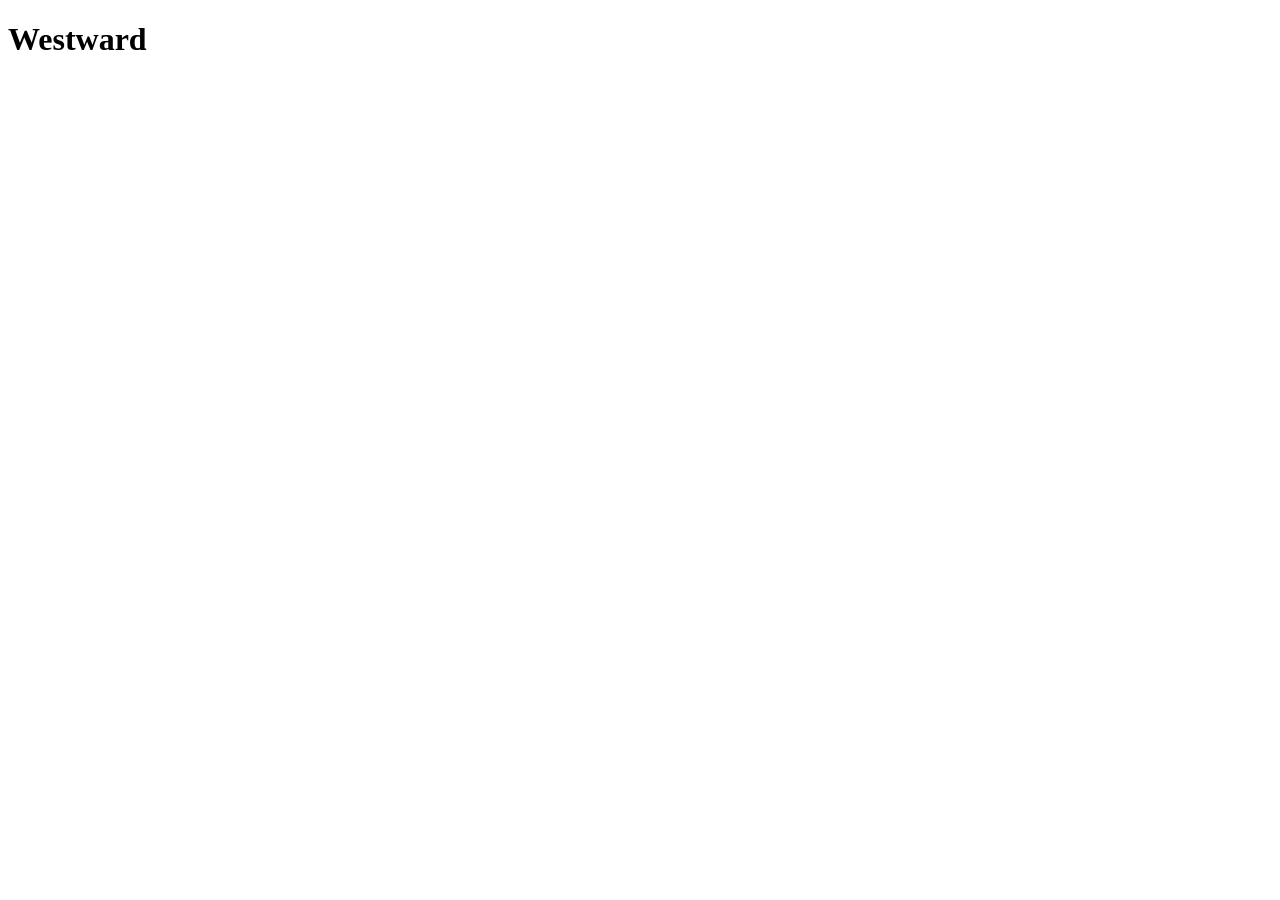
==== westward/index.html @ 6f051355 "Add lowercase Westward URL" ====
<!DOCTYPE html>
<html lang="en">
<head>
    <meta charset="UTF-8">
    <meta name="viewport" content="width=device-width, initial-scale=1.0">
    <title>Document</title>
</head>
<body>
    <h1>Westward</h1>
</body>
</html>
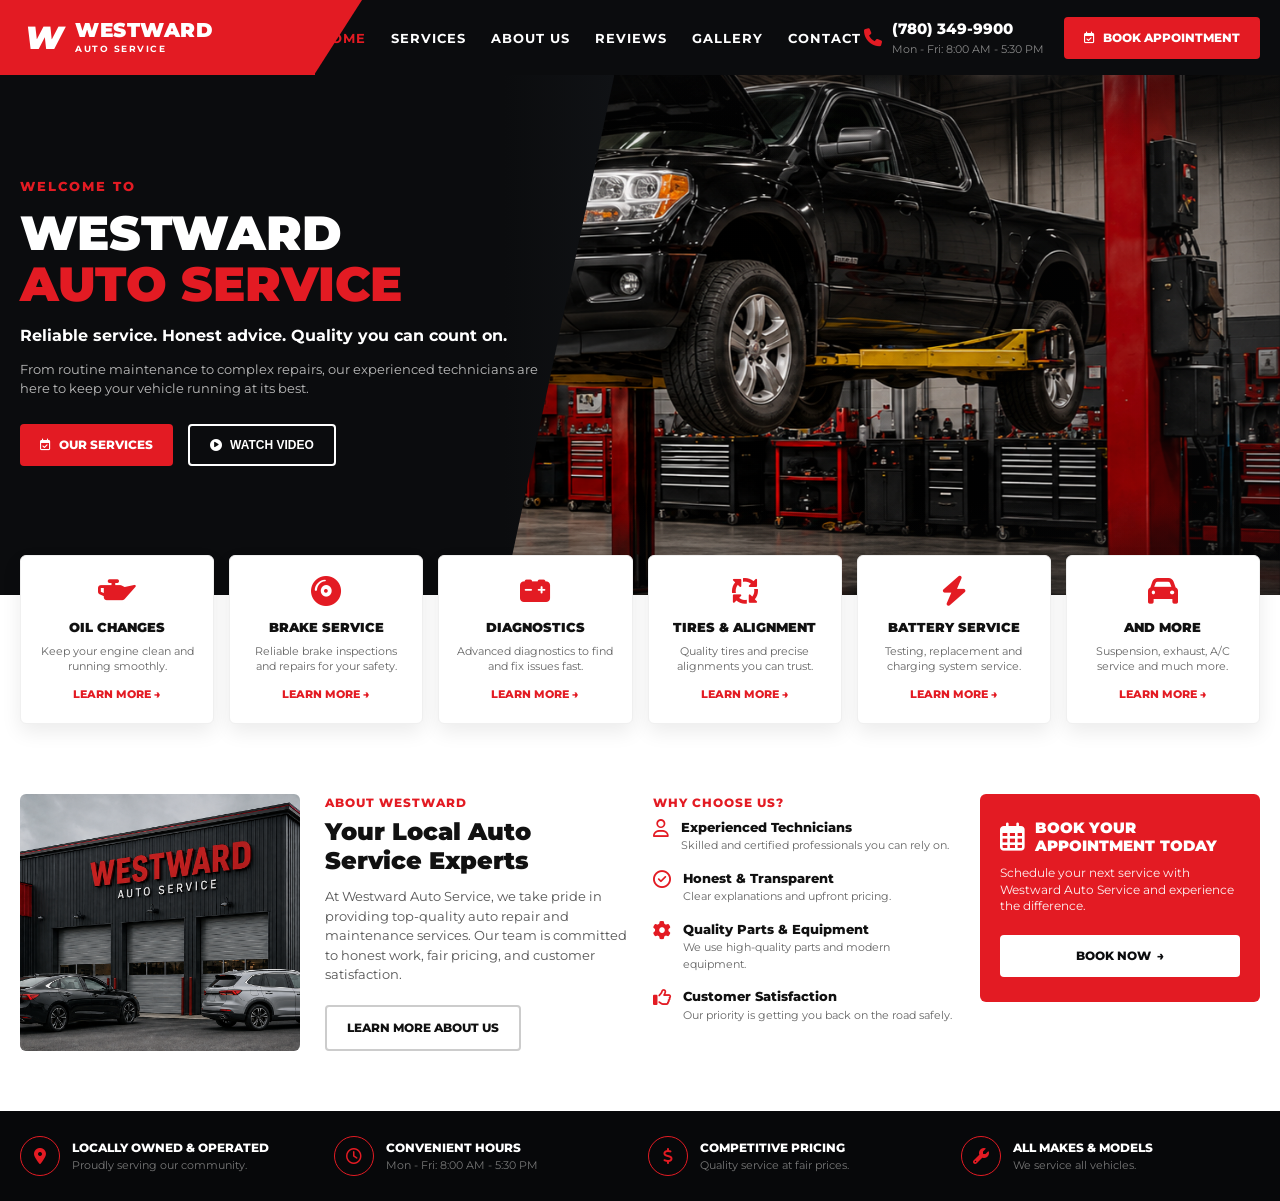
==== commit bba0640d: "Обновил сайт" ====
--- a/westward/index.html
+++ b/westward/index.html
@@ -1,11 +1,272 @@
 <!DOCTYPE html>
-<html lang="en">
+<html lang="ru">
 <head>
+    <!-- Задаем кодировку символов UTF-8 для корректного текста -->
     <meta charset="UTF-8">
+    <!-- Настройка Viewport для правильного масштабирования на смартфонах и планшетах -->
     <meta name="viewport" content="width=device-width, initial-scale=1.0">
-    <title>Document</title>
+    <title>Westward Auto Service</title>
+    
+    <!-- Подключение шрифта Montserrat из Google Fonts -->
+    <link href="https://fonts.googleapis.com/css2?family=Montserrat:wght@400;600;700;800;900&display=swap" rel="stylesheet">
+    
+    <!-- Подключение векторных иконок FontAwesome -->
+    <link rel="stylesheet" href="https://cdnjs.cloudflare.com/ajax/libs/font-awesome/6.4.0/css/all.min.css">
+    
+    <!-- Подключение стилей согласно вашей иерархии css/style.css -->
+    <link rel="stylesheet" href="css/style.css">
 </head>
 <body>
-    <h1>Westward</h1>
+
+    <!-- ==========================================================================
+         БЛОК 1: ТЕМНАЯ ШАПКА САЙТА (HEADER) С МОБИЛЬНЫМ МЕНЮ
+         ========================================================================== -->
+    <header class="site-header">
+        <div class="header-container">
+            
+            <!-- Левый красный скошенный блок с логотипом -->
+            <a href="#" class="brand-logo-wrapper">
+                <div class="brand-logo">
+                    <span class="logo-symbol">W</span>
+                    <div class="logo-text">
+                        <span class="logo-title">WESTWARD</span>
+                        <span class="logo-subtitle">AUTO SERVICE</span>
+                    </div>
+                </div>
+            </a>
+
+            <!-- Кнопка-гамбургер для открытия меню на мобильных устройствах -->
+            <button class="mobile-menu-btn" id="mobileMenuBtn" aria-label="Toggle Menu">
+                <i class="fa-solid fa-bars"></i>
+            </button>
+
+            <!-- Главное навигационное меню -->
+            <nav class="main-nav" id="mainNav">
+                <ul>
+                    <li><a href="#" class="active">HOME</a></li>
+                    <li><a href="#">SERVICES</a></li>
+                    <li><a href="#">ABOUT US</a></li>
+                    <li><a href="#">REVIEWS</a></li>
+                    <li><a href="#">GALLERY</a></li>
+                    <li><a href="#">CONTACT</a></li>
+                </ul>
+            </nav>
+
+            <!-- Правый блок с номером телефона и кнопкой записи -->
+            <div class="header-right">
+                <div class="phone-block">
+                    <i class="fa-solid fa-phone phone-icon"></i>
+                    <div class="phone-details">
+                        <a href="tel:7803499900" class="phone-number">(780) 349-9900</a>
+                        <span class="work-hours">Mon - Fri: 8:00 AM - 5:30 PM</span>
+                    </div>
+                </div>
+                <a href="#" class="btn btn-red"><i class="fa-regular fa-calendar-check"></i> BOOK APPOINTMENT</a>
+            </div>
+
+        </div>
+    </header>
+
+    <!-- ==========================================================================
+         БЛОК 2: ГЛАВНЫЙ БАННЕР (HERO) С ПАРАЛЛАКСОМ И ТЕМНЫМ ГРАДИЕНТОМ СПРАВА
+         ========================================================================== -->
+    <section class="hero-section">
+        <!-- Фоновое изображение машины images/hero-truck.png для параллакса -->
+        <div class="parallax-bg" id="parallaxBg"></div>
+        
+        <!-- Градиентное затемнение (уводит изображение справа, сверху и снизу в темноту) -->
+        <div class="hero-overlay"></div>
+
+        <div class="hero-container">
+            <div class="hero-content">
+                <span class="hero-tagline-small">WELCOME TO</span>
+                <h1 class="hero-title">WESTWARD <br><span class="text-red">AUTO SERVICE</span></h1>
+                <p class="hero-subtitle">Reliable service. Honest advice. Quality you can count on.</p>
+                <p class="hero-description">From routine maintenance to complex repairs, our experienced technicians are here to keep your vehicle running at its best.</p>
+                
+                <!-- Кнопки действий -->
+                <div class="hero-actions">
+                    <a href="#" class="btn btn-red"><i class="fa-regular fa-calendar-check"></i> OUR SERVICES</a>
+                    <!-- Кнопка вызова всплывающего окна с видео YouTube -->
+                    <button id="openVideoBtn" class="btn btn-outline"><i class="fa-solid fa-circle-play"></i> WATCH VIDEO</button>
+                </div>
+            </div>
+        </div>
+    </section>
+
+    <!-- ==========================================================================
+         БЛОК 3: БЕЛЫЙ ОСНОВНОЙ КОНТЕНТ (УСЛУГИ И О НАС)
+         ========================================================================== -->
+    <main class="main-white-content">
+        <div class="container">
+            
+            <!-- 3.1. Адаптивная сетка карточек услуг -->
+            <div class="services-grid">
+                <div class="service-card">
+                    <i class="fa-solid fa-oil-can service-icon"></i>
+                    <h3 class="service-title">OIL CHANGES</h3>
+                    <p class="service-desc">Keep your engine clean and running smoothly.</p>
+                    <a href="#" class="service-link">LEARN MORE &rarr;</a>
+                </div>
+
+                <div class="service-card">
+                    <i class="fa-solid fa-compact-disc service-icon"></i>
+                    <h3 class="service-title">BRAKE SERVICE</h3>
+                    <p class="service-desc">Reliable brake inspections and repairs for your safety.</p>
+                    <a href="#" class="service-link">LEARN MORE &rarr;</a>
+                </div>
+
+                <div class="service-card">
+                    <i class="fa-solid fa-car-battery service-icon"></i>
+                    <h3 class="service-title">DIAGNOSTICS</h3>
+                    <p class="service-desc">Advanced diagnostics to find and fix issues fast.</p>
+                    <a href="#" class="service-link">LEARN MORE &rarr;</a>
+                </div>
+
+                <div class="service-card">
+                    <i class="fa-solid fa-arrows-spin service-icon"></i>
+                    <h3 class="service-title">TIRES & ALIGNMENT</h3>
+                    <p class="service-desc">Quality tires and precise alignments you can trust.</p>
+                    <a href="#" class="service-link">LEARN MORE &rarr;</a>
+                </div>
+
+                <div class="service-card">
+                    <i class="fa-solid fa-bolt service-icon"></i>
+                    <h3 class="service-title">BATTERY SERVICE</h3>
+                    <p class="service-desc">Testing, replacement and charging system service.</p>
+                    <a href="#" class="service-link">LEARN MORE &rarr;</a>
+                </div>
+
+                <div class="service-card">
+                    <i class="fa-solid fa-car service-icon"></i>
+                    <h3 class="service-title">AND MORE</h3>
+                    <p class="service-desc">Suspension, exhaust, A/C service and much more.</p>
+                    <a href="#" class="service-link">LEARN MORE &rarr;</a>
+                </div>
+            </div>
+
+            <!-- 3.2. Адаптивный блок информации "О нас" и "Запись" -->
+            <div class="about-grid">
+                
+                <!-- Картинка здания из images/block.png -->
+                <div class="about-image-wrapper">
+                    <img src="images/block.png" alt="Westward Auto Service Building" class="about-img">
+                </div>
+
+                <!-- Колонка О компании -->
+                <div class="about-text-column">
+                    <span class="section-tag">ABOUT WESTWARD</span>
+                    <h2 class="section-heading">Your Local Auto Service Experts</h2>
+                    <p class="about-paragraph">At Westward Auto Service, we take pride in providing top-quality auto repair and maintenance services. Our team is committed to honest work, fair pricing, and customer satisfaction.</p>
+                    <a href="#" class="btn btn-white-border">LEARN MORE ABOUT US</a>
+                </div>
+
+                <!-- Список преимуществ -->
+                <div class="why-column">
+                    <span class="section-tag">WHY CHOOSE US?</span>
+                    <ul class="why-list">
+                        <li class="why-item">
+                            <i class="fa-regular fa-user why-icon"></i>
+                            <div class="why-info">
+                                <h4>Experienced Technicians</h4>
+                                <p>Skilled and certified professionals you can rely on.</p>
+                            </div>
+                        </li>
+                        <li class="why-item">
+                            <i class="fa-regular fa-circle-check why-icon"></i>
+                            <div class="why-info">
+                                <h4>Honest & Transparent</h4>
+                                <p>Clear explanations and upfront pricing.</p>
+                            </div>
+                        </li>
+                        <li class="why-item">
+                            <i class="fa-solid fa-gear why-icon"></i>
+                            <div class="why-info">
+                                <h4>Quality Parts & Equipment</h4>
+                                <p>We use high-quality parts and modern equipment.</p>
+                            </div>
+                        </li>
+                        <li class="why-item">
+                            <i class="fa-regular fa-thumbs-up why-icon"></i>
+                            <div class="why-info">
+                                <h4>Customer Satisfaction</h4>
+                                <p>Our priority is getting you back on the road safely.</p>
+                            </div>
+                        </li>
+                    </ul>
+                </div>
+
+                <!-- Красная карточка онлайн-записи -->
+                <div class="cta-card">
+                    <div class="cta-header">
+                        <i class="fa-regular fa-calendar-days cta-icon-calendar"></i>
+                        <h3>BOOK YOUR APPOINTMENT TODAY</h3>
+                    </div>
+                    <p class="cta-desc">Schedule your next service with Westward Auto Service and experience the difference.</p>
+                    <a href="#" class="btn btn-white">BOOK NOW &nbsp;&rarr;</a>
+                </div>
+
+            </div>
+
+        </div>
+    </main>
+
+    <!-- ==========================================================================
+         БЛОК 4: ТЕМНЫЙ НИЖНИЙ БАР (BOTTOM BAR)
+         ========================================================================== -->
+    <footer class="bottom-bar">
+        <div class="container">
+            <div class="bottom-grid">
+                <div class="bottom-item">
+                    <div class="bottom-icon-circle"><i class="fa-solid fa-location-dot"></i></div>
+                    <div class="bottom-info">
+                        <h5>LOCALLY OWNED & OPERATED</h5>
+                        <p>Proudly serving our community.</p>
+                    </div>
+                </div>
+
+                <div class="bottom-item">
+                    <div class="bottom-icon-circle"><i class="fa-regular fa-clock"></i></div>
+                    <div class="bottom-info">
+                        <h5>CONVENIENT HOURS</h5>
+                        <p>Mon - Fri: 8:00 AM - 5:30 PM</p>
+                    </div>
+                </div>
+
+                <div class="bottom-item">
+                    <div class="bottom-icon-circle"><i class="fa-solid fa-dollar-sign"></i></div>
+                    <div class="bottom-info">
+                        <h5>COMPETITIVE PRICING</h5>
+                        <p>Quality service at fair prices.</p>
+                    </div>
+                </div>
+
+                <div class="bottom-item">
+                    <div class="bottom-icon-circle"><i class="fa-solid fa-wrench"></i></div>
+                    <div class="bottom-info">
+                        <h5>ALL MAKES & MODELS</h5>
+                        <p>We service all vehicles.</p>
+                    </div>
+                </div>
+            </div>
+        </div>
+    </footer>
+
+    <!-- ==========================================================================
+         МОДАЛЬНОЕ ОКНО ДЛЯ ПРОСМОТРА YOUTUBE-ВИДЕО ПРЯМО НА САЙТЕ
+         ========================================================================== -->
+    <div id="videoModal" class="modal-overlay">
+        <div class="modal-window">
+            <!-- Кнопка закрытия модального окна -->
+            <button id="closeVideoBtn" class="modal-close-btn">&times;</button>
+            <!-- Контейнер для адаптивного видео 16:9 -->
+            <div class="video-responsive-wrapper">
+                <iframe id="youtubeIframe" src="" title="YouTube video player" frameborder="0" allow="accelerometer; autoplay; clipboard-write; encrypted-media; gyroscope; picture-in-picture" allowfullscreen></iframe>
+            </div>
+        </div>
+    </div>
+
+    <!-- Подключение JS файлов согласно иерархии js/main.js -->
+    <script src="js/main.js"></script>
 </body>
-</html>
+</html>
--- a/westward/css/style.css
+++ b/westward/css/style.css
@@ -0,0 +1,775 @@
+/* ==========================================================================
+   1. ОБЩИЕ СТИЛИ И СБРОС (ПЕРЕМЕННЫЕ И АДАПТИВНАЯ БАЗА ДЛЯ 2K/4K)
+   ========================================================================== */
+* {
+    margin: 0;
+    padding: 0;
+    box-sizing: border-box;
+}
+
+html {
+    font-size: 16px;
+}
+
+body {
+    font-family: 'Montserrat', sans-serif;
+    background-color: #0b0c0e;
+    color: #333333;
+    line-height: 1.5;
+    overflow-x: hidden;
+}
+
+.container {
+    max-width: 1440px;
+    margin: 0 auto;
+    padding: 0 20px;
+    width: 100%;
+}
+
+/* ==========================================================================
+   2. ШАПКА САЙТА (HEADER) С ПОЛНЫМ ПРИМЫКАНИЕМ К КРАЮ И ДИАГОНАЛЬНЫМ СРЕЗОМ
+   ========================================================================== */
+.site-header {
+    background-color: #0b0c0e;
+    position: relative;
+    z-index: 100;
+    padding: 0;
+    overflow: hidden; /* Исключает горизонтальную прокрутку */
+}
+
+.header-container {
+    max-width: 1600px;
+    margin: 0 auto;
+    display: flex;
+    align-items: stretch; /* Растягивает логотип на всю высоту шапки */
+    justify-content: space-between;
+    padding-right: 20px;
+    height: 75px;
+    position: relative;
+}
+
+/* Красный блок логотипа */
+.brand-logo-wrapper {
+    position: relative;
+    background-color: #e31b23;
+    display: flex;
+    align-items: center;
+    flex: 0 0 315px;
+    min-width: 315px;
+    padding: 0 42px 0 25px;
+    text-decoration: none;
+    isolation: isolate;
+    transition: background-color 0.25s ease;
+}
+
+/* Дотягиваем красный фон до левого края даже при центрированном контейнере */
+.brand-logo-wrapper::before {
+    content: '';
+    position: absolute;
+    top: 0;
+    bottom: 0;
+    right: 100%;
+    width: 100vw;
+    background-color: #e31b23;
+    transition: background-color 0.25s ease;
+}
+
+/* Отдельный треугольник создаёт чистый косой переход, как на референсе */
+.brand-logo-wrapper::after {
+    content: '';
+    position: absolute;
+    z-index: -1;
+    top: 0;
+    left: calc(100% - 1px);
+    width: 48px;
+    height: 100%;
+    background-color: #e31b23;
+    -webkit-clip-path: polygon(0 0, 100% 0, 0 100%);
+    clip-path: polygon(0 0, 100% 0, 0 100%);
+    transition: background-color 0.25s ease;
+    pointer-events: none;
+}
+
+.brand-logo-wrapper:hover,
+.brand-logo-wrapper:hover::before,
+.brand-logo-wrapper:hover::after {
+    background-color: #c4141b;
+}
+
+.brand-logo {
+    position: relative;
+    z-index: 2;
+    display: flex;
+    align-items: center;
+    gap: 12px;
+}
+
+.logo-symbol {
+    font-size: 32px;
+    font-weight: 900;
+    color: #ffffff;
+    font-style: italic;
+    line-height: 1;
+}
+
+.logo-text {
+    display: flex;
+    flex-direction: column;
+}
+
+.logo-title {
+    font-size: 20px;
+    font-weight: 900;
+    color: #ffffff;
+    line-height: 1;
+    letter-spacing: 0.5px;
+}
+
+.logo-subtitle {
+    font-size: 9px;
+    color: #ffffff;
+    letter-spacing: 1.5px;
+    font-weight: 700;
+    margin-top: 2px;
+}
+
+/* Навигация */
+.main-nav {
+    display: flex;
+    align-items: center;
+}
+
+.main-nav ul {
+    display: flex;
+    list-style: none;
+    gap: 25px;
+}
+
+.main-nav a {
+    color: #ffffff;
+    text-decoration: none;
+    font-weight: 700;
+    font-size: 13px;
+    letter-spacing: 1px;
+    transition: color 0.2s;
+}
+
+.main-nav a:hover,
+.main-nav a.active {
+    color: #e31b23;
+}
+
+.mobile-menu-btn {
+    display: none;
+    background: transparent;
+    border: none;
+    color: #ffffff;
+    font-size: 24px;
+    cursor: pointer;
+}
+
+/* Правый блок контактов */
+.header-right {
+    display: flex;
+    align-items: center;
+    gap: 20px;
+}
+
+.phone-block {
+    display: flex;
+    align-items: center;
+    gap: 10px;
+}
+
+.phone-icon {
+    color: #e31b23;
+    font-size: 18px;
+}
+
+.phone-details {
+    display: flex;
+    flex-direction: column;
+}
+
+.phone-number {
+    color: #ffffff;
+    text-decoration: none;
+    font-weight: 800;
+    font-size: 15px;
+}
+
+.work-hours {
+    font-size: 11px;
+    color: #888888;
+}
+
+/* Кнопки */
+.btn {
+    display: inline-flex;
+    align-items: center;
+    justify-content: center;
+    gap: 8px;
+    padding: 12px 20px;
+    font-size: 12px;
+    font-weight: 800;
+    text-decoration: none;
+    border-radius: 4px;
+    text-transform: uppercase;
+    transition: all 0.25s ease;
+    cursor: pointer;
+    border: none;
+}
+
+.btn-red {
+    background-color: #e31b23;
+    color: #ffffff;
+}
+
+.btn-red:hover {
+    background-color: #c4141b;
+    transform: translateY(-2px);
+}
+
+.btn-outline {
+    background-color: transparent;
+    border: 2px solid #ffffff;
+    color: #ffffff;
+}
+
+.btn-outline:hover {
+    background-color: #ffffff;
+    color: #0b0c0e;
+    transform: translateY(-2px);
+}
+
+.btn-white {
+    background-color: #ffffff;
+    color: #0b0c0e;
+    padding: 12px 20px;
+    width: 100%;
+}
+
+.btn-white-border {
+    border: 2px solid #cccccc;
+    color: #111111;
+    background: transparent;
+}
+
+.btn-white-border:hover {
+    background: #111111;
+    color: #ffffff;
+}
+
+/* ==========================================================================
+   3. ГЛАВНЫЙ БАННЕР С УХОДОМ МАШИНЫ В ТЕМНОТУ (HERO)
+   ========================================================================== */
+.hero-section {
+    position: relative;
+    min-height: 520px;
+    background-color: #0b0c0e;
+    display: flex;
+    align-items: center;
+    overflow: hidden;
+}
+
+.parallax-bg {
+    position: absolute;
+    top: -20%;
+    right: 0;
+    /* Фото заходит под диагональную маску — стык полностью скрыт. */
+    width: 65%;
+    height: 140%;
+    background-image: url('../images/hero-truck.png');
+    background-size: cover;
+    background-repeat: no-repeat;
+    background-position: right center;
+    will-change: transform;
+}
+
+.hero-overlay {
+    position: absolute;
+    inset: 0;
+    background:
+        linear-gradient(to right, transparent 48%, rgba(11, 12, 14, 0.04) 70%, rgba(11, 12, 14, 0.28) 100%),
+        linear-gradient(to bottom, rgba(11, 12, 14, 0.28) 0%, transparent 18%, transparent 82%, rgba(11, 12, 14, 0.45) 100%);
+    z-index: 2;
+}
+
+/* Чёрная область текста с выраженным диагональным переходом к фотографии */
+.hero-overlay::before {
+    content: '';
+    position: absolute;
+    inset: 0 auto 0 0;
+    width: 48%;
+    background: linear-gradient(90deg, #0b0c0e 0%, #0b0c0e 82%, #101215 100%);
+    -webkit-clip-path: polygon(0 0, 100% 0, 82% 100%, 0 100%);
+    clip-path: polygon(0 0, 100% 0, 82% 100%, 0 100%);
+}
+
+.hero-container {
+    position: relative;
+    z-index: 3;
+    max-width: 1600px;
+    margin: 0 auto;
+    width: 100%;
+    padding: 60px 20px 90px 20px;
+}
+
+.hero-content {
+    max-width: 550px;
+}
+
+.hero-tagline-small {
+    color: #e31b23;
+    font-weight: 800;
+    font-size: 13px;
+    letter-spacing: 2px;
+}
+
+.hero-title {
+    font-size: 48px;
+    font-weight: 900;
+    line-height: 1.05;
+    color: #ffffff;
+    margin: 10px 0 15px 0;
+}
+
+.text-red {
+    color: #e31b23;
+}
+
+.hero-subtitle {
+    font-size: 16px;
+    font-weight: 700;
+    color: #ffffff;
+    margin-bottom: 12px;
+}
+
+.hero-description {
+    font-size: 13px;
+    color: #bbbbbb;
+    margin-bottom: 25px;
+}
+
+.hero-actions {
+    display: flex;
+    gap: 15px;
+}
+
+/* ==========================================================================
+   4. БЕЛЫЙ ОСНОВНОЙ БЛОК (УСЛУГИ И ИНФОРМАЦИЯ)
+   ========================================================================== */
+.main-white-content {
+    background-color: #ffffff;
+    padding-bottom: 60px;
+    position: relative;
+    z-index: 5;
+}
+
+.services-grid {
+    display: grid;
+    grid-template-columns: repeat(6, 1fr);
+    gap: 15px;
+    transform: translateY(-40px);
+    margin-bottom: 20px;
+}
+
+.service-card {
+    background-color: #ffffff;
+    padding: 20px 15px;
+    border-radius: 6px;
+    text-align: center;
+    box-shadow: 0 8px 20px rgba(0, 0, 0, 0.08);
+    border: 1px solid #f0f0f0;
+    display: flex;
+    flex-direction: column;
+    align-items: center;
+    transition: transform 0.2s, box-shadow 0.2s;
+}
+
+.service-card:hover {
+    transform: translateY(-5px);
+    box-shadow: 0 12px 25px rgba(0,0,0,0.12);
+}
+
+.service-icon {
+    font-size: 30px;
+    color: #e31b23;
+    margin-bottom: 12px;
+}
+
+.service-title {
+    font-size: 13px;
+    font-weight: 900;
+    color: #111111;
+    margin-bottom: 6px;
+}
+
+.service-desc {
+    font-size: 11px;
+    color: #666666;
+    margin-bottom: 12px;
+    line-height: 1.4;
+    flex-grow: 1;
+}
+
+.service-link {
+    font-size: 11px;
+    font-weight: 800;
+    color: #e31b23;
+    text-decoration: none;
+}
+
+.about-grid {
+    display: grid;
+    grid-template-columns: 280px 1fr 1fr 280px;
+    gap: 25px;
+    align-items: start;
+    padding-top: 10px;
+}
+
+.about-image-wrapper {
+    border-radius: 6px;
+    overflow: hidden;
+    height: 100%;
+}
+
+.about-img {
+    width: 100%;
+    height: 100%;
+    object-fit: cover;
+    display: block;
+}
+
+.section-tag {
+    color: #e31b23;
+    font-weight: 800;
+    font-size: 12px;
+    letter-spacing: 1px;
+    display: block;
+    margin-bottom: 6px;
+}
+
+.section-heading {
+    font-size: 24px;
+    font-weight: 900;
+    color: #111111;
+    line-height: 1.2;
+    margin-bottom: 12px;
+}
+
+.about-paragraph {
+    color: #555555;
+    font-size: 13px;
+    line-height: 1.5;
+    margin-bottom: 20px;
+}
+
+.why-list {
+    list-style: none;
+}
+
+.why-item {
+    display: flex;
+    gap: 12px;
+    margin-bottom: 15px;
+}
+
+.why-icon {
+    color: #e31b23;
+    font-size: 18px;
+    margin-top: 2px;
+}
+
+.why-info h4 {
+    font-size: 13px;
+    font-weight: 800;
+    color: #111111;
+}
+
+.why-info p {
+    color: #666666;
+    font-size: 11px;
+}
+
+.cta-card {
+    background-color: #e31b23;
+    padding: 25px 20px;
+    border-radius: 6px;
+    color: #ffffff;
+}
+
+.cta-header {
+    display: flex;
+    align-items: center;
+    gap: 10px;
+    margin-bottom: 10px;
+}
+
+.cta-icon-calendar {
+    font-size: 28px;
+}
+
+.cta-header h3 {
+    font-size: 15px;
+    font-weight: 900;
+    line-height: 1.2;
+}
+
+.cta-desc {
+    font-size: 12px;
+    margin-bottom: 20px;
+    line-height: 1.4;
+    opacity: 0.95;
+}
+
+/* ==========================================================================
+   5. ТЕМНЫЙ НИЖНИЙ БАР (BOTTOM BAR)
+   ========================================================================== */
+.bottom-bar {
+    background-color: #07080a;
+    padding: 25px 0;
+}
+
+.bottom-grid {
+    display: grid;
+    grid-template-columns: repeat(4, 1fr);
+    gap: 15px;
+}
+
+.bottom-item {
+    display: flex;
+    align-items: center;
+    gap: 12px;
+}
+
+.bottom-icon-circle {
+    width: 40px;
+    height: 40px;
+    border: 1px solid #e31b23;
+    border-radius: 50%;
+    display: flex;
+    align-items: center;
+    justify-content: center;
+    color: #e31b23;
+    font-size: 16px;
+    flex-shrink: 0;
+}
+
+.bottom-info h5 {
+    font-size: 12px;
+    font-weight: 800;
+    color: #ffffff;
+}
+
+.bottom-info p {
+    font-size: 11px;
+    color: #777777;
+}
+
+/* ==========================================================================
+   6. МОДАЛЬНОЕ ОКНО ДЛЯ ПРОСМОТРА YOUTUBE
+   ========================================================================== */
+.modal-overlay {
+    position: fixed;
+    inset: 0;
+    background-color: rgba(0, 0, 0, 0.85);
+    z-index: 1000;
+    display: flex;
+    align-items: center;
+    justify-content: center;
+    opacity: 0;
+    visibility: hidden;
+    transition: all 0.3s ease;
+    padding: 20px;
+}
+
+.modal-overlay.active {
+    opacity: 1;
+    visibility: visible;
+}
+
+.modal-window {
+    position: relative;
+    width: 100%;
+    max-width: 900px;
+    background-color: #000000;
+    border-radius: 8px;
+    overflow: hidden;
+    box-shadow: 0 10px 30px rgba(0,0,0,0.5);
+}
+
+.modal-close-btn {
+    position: absolute;
+    top: -40px;
+    right: 0;
+    background: transparent;
+    border: none;
+    color: #ffffff;
+    font-size: 35px;
+    cursor: pointer;
+    line-height: 1;
+}
+
+.video-responsive-wrapper {
+    position: relative;
+    padding-bottom: 56.25%;
+    height: 0;
+}
+
+.video-responsive-wrapper iframe {
+    position: absolute;
+    top: 0;
+    left: 0;
+    width: 100%;
+    height: 100%;
+}
+
+/* ==========================================================================
+   7. МЕДИА-ЗАПРОСЫ (АДАПТИВНОСТЬ ДЛЯ ВСЕХ ЭКРАНОВ СМАРТФОНЫ/ПЛАНШЕТЫ/2K)
+   ========================================================================== */
+
+/* Большие 2K и 4K мониторы */
+@media (min-width: 1920px) {
+    html { font-size: 18px; }
+    .container, .header-container, .hero-container { max-width: 1800px; }
+    .hero-title { font-size: 56px; }
+}
+
+/* Ноутбуки и обычные мониторы */
+@media (max-width: 1200px) {
+    .services-grid {
+        grid-template-columns: repeat(3, 1fr);
+        transform: translateY(-20px);
+    }
+    .about-grid {
+        grid-template-columns: 1fr 1fr;
+    }
+}
+
+/* Планшеты */
+@media (max-width: 992px) {
+    .hero-overlay::before {
+        width: 58%;
+    }
+
+    .header-container {
+        padding-right: 16px;
+    }
+
+    .brand-logo-wrapper {
+        flex-basis: 270px;
+        min-width: 270px;
+        padding-left: 20px;
+        padding-right: 32px;
+    }
+
+    .brand-logo-wrapper::after {
+        width: 38px;
+    }
+
+    .mobile-menu-btn {
+        display: block;
+    }
+
+    .main-nav {
+        position: absolute;
+        top: 100%;
+        left: 0;
+        width: 100%;
+        background-color: #0b0c0e;
+        padding: 20px;
+        display: none;
+        border-bottom: 1px solid rgba(255, 255, 255, 0.1);
+    }
+
+    .main-nav.active {
+        display: block;
+    }
+
+    .main-nav ul {
+        flex-direction: column;
+        gap: 15px;
+    }
+
+    .header-right {
+        display: none;
+    }
+
+    .bottom-grid {
+        grid-template-columns: repeat(2, 1fr);
+    }
+}
+
+/* Мобильные устройства */
+@media (max-width: 768px) {
+    .hero-section {
+        min-height: auto;
+        padding: 40px 0;
+    }
+
+    .parallax-bg {
+        width: 100%;
+        opacity: 0.25;
+    }
+
+    .hero-overlay::before {
+        width: 100%;
+        background: rgba(11, 12, 14, 0.72);
+        -webkit-clip-path: none;
+        clip-path: none;
+    }
+
+    .hero-title {
+        font-size: 34px;
+    }
+
+    .services-grid {
+        grid-template-columns: repeat(2, 1fr);
+    }
+
+    .about-grid {
+        grid-template-columns: 1fr;
+    }
+
+    .bottom-grid {
+        grid-template-columns: 1fr;
+    }
+}
+
+/* Маленькие смартфоны */
+@media (max-width: 480px) {
+    .header-container {
+        height: 68px;
+    }
+
+    .brand-logo-wrapper {
+        flex-basis: 225px;
+        min-width: 225px;
+        padding-left: 14px;
+        padding-right: 24px;
+    }
+
+    .brand-logo-wrapper::after {
+        width: 30px;
+    }
+
+    .logo-symbol {
+        font-size: 27px;
+    }
+
+    .logo-title {
+        font-size: 17px;
+    }
+
+    .logo-subtitle {
+        font-size: 8px;
+    }
+
+    .services-grid {
+        grid-template-columns: 1fr;
+    }
+    .hero-actions {
+        flex-direction: column;
+    }
+}
